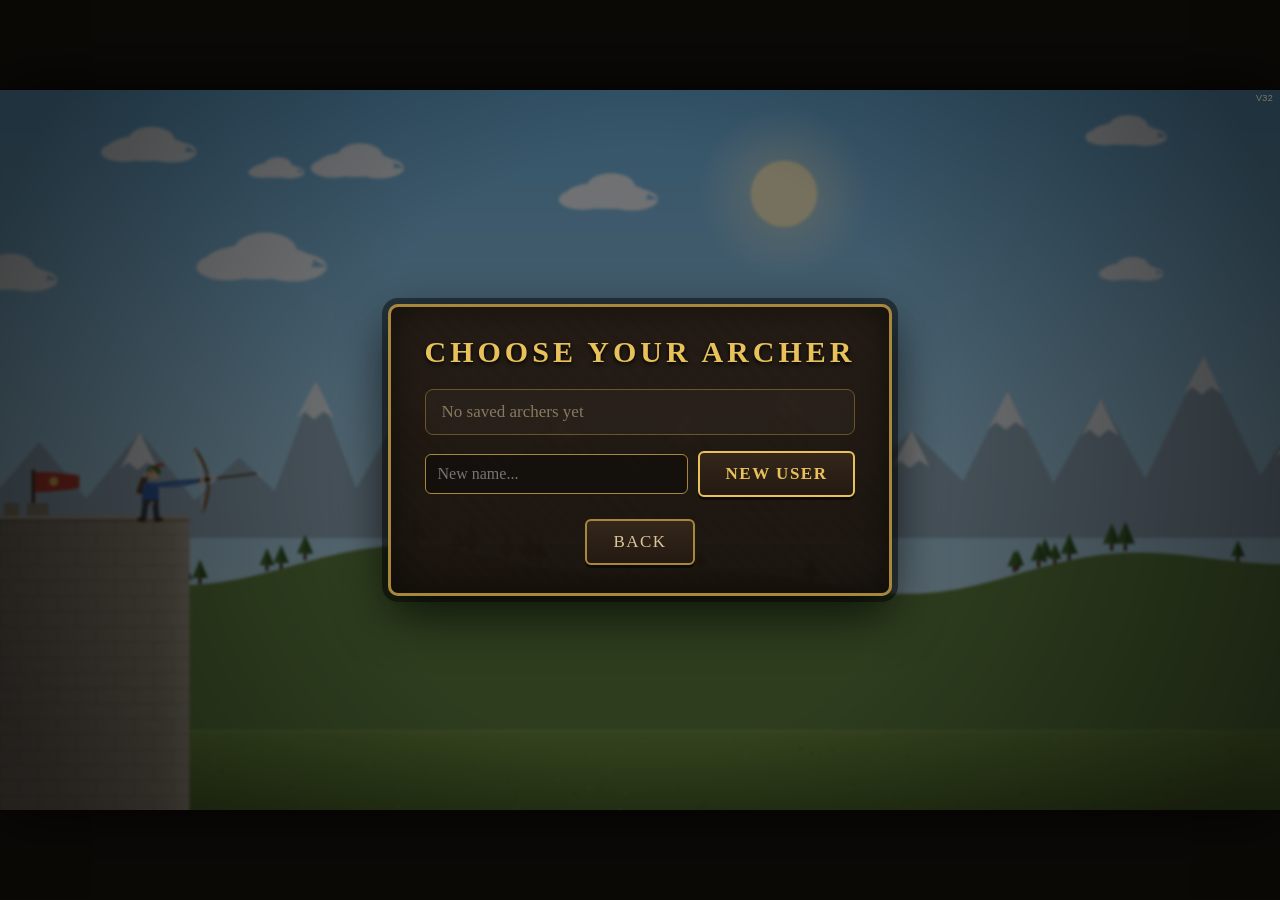
==== index.html @ b730289d "Publish Castle Rangers V32 total coins indicator" ====
<!DOCTYPE html>
<html lang="en">
<head>
<meta charset="UTF-8">
<meta name="viewport" content="width=device-width, initial-scale=1.0">
<title>Castle Rangers</title>
<link rel="stylesheet" href="style.css?v=32">
</head>
<body>
<div id="stage">
  <canvas id="game" width="1280" height="720"></canvas>
  <div id="versionTag" aria-label="Game version">V32</div>

  <div id="hud" class="hidden">
    <div id="hudTop">
      <div class="hpCol">
        <div class="hpWrap">
          <span class="label">CASTLE</span>
          <div class="bar"><div id="hpFill"></div><span id="hpText"></span></div>
        </div>
        <div class="hpWrap">
          <span class="label">CASTLE</span>
          <div class="bar"><div id="keepFill"></div><span id="keepText"></span></div>
        </div>
      </div>
      <div id="levelInfo">
        <span id="lvlName"></span>
        <span id="waveInfo"></span>
      </div>
      <div class="stats">
        <div class="stat">Score <b id="scoreVal">0</b></div>
        <div class="stat">Round <b id="roundVal">1</b></div>
        <div class="stat">Gold <b id="goldVal">0</b></div>
        <div class="stat" id="fpsWrap">FPS <b id="fpsVal">0</b></div>
      </div>
    </div>
    <div id="hudBottom">
      <div id="ammoBar"></div>
      <div id="powerWrap" class="hidden"><div id="powerFill"></div></div>
      <button id="pauseBtn" class="btn small" title="Pause (P)">&#10074;&#10074;</button>
    </div>
    <div id="toast"></div>
  </div>

  <!-- ============ PROFILE SELECT ============ -->
  <div id="screen-profiles" class="screen hidden">
    <div class="panel narrow">
      <h2>Choose Your Archer</h2>
      <div id="profileList" class="profileList"></div>
      <div class="newProfile">
        <input id="newProfileName" type="text" maxlength="16" placeholder="New name...">
        <button id="newProfileBtn" class="btn gold">New User</button>
      </div>
      <div class="panelBtns">
        <button class="btn" data-action="menu">Back</button>
      </div>
    </div>
  </div>

  <!-- ============ TITLE ============ -->
  <div id="screen-title" class="screen">
    <div class="titleBox">
      <h1><span class="t1">CASTLE</span><span class="t2">RANGERS</span></h1>
      <p class="tagline">Hold the wall &mdash; loose your arrows</p>
      <div class="menu">
        <button class="btn big gold" data-action="play">Play</button>
        <button class="btn" data-action="levels">Level Select</button>
        <button class="btn" data-action="armory">Armory</button>
        <button class="btn" data-action="highscores">High Scores</button>
        <button class="btn" data-action="profiles">Switch Player</button>
        <button class="btn" data-action="settings">Settings</button>
        <button class="btn" data-action="howto">How to Play</button>
      </div>
      <div class="titleFoot"><span id="titlePlayer"></span> &middot; <span id="titleGold">0</span> gold &middot; Next: <span id="titleNext">Level 1</span></div>
    </div>
  </div>

  <!-- ============ LEVEL SELECT ============ -->
  <div id="screen-levels" class="screen hidden">
    <div class="panel wide">
      <h2>Campaign Map</h2>
      <div id="levelGrid"></div>
      <div class="panelBtns">
        <button class="btn" data-action="menu">Back</button>
      </div>
    </div>
  </div>

  <!-- ============ ARMORY ============ -->
  <div id="screen-armory" class="screen hidden">
    <div class="panel wide">
      <h2>Armory <span class="goldText" id="armoryGold"></span></h2>
      <div id="arrowGrid"></div>
      <div class="panelBtns">
        <button class="btn" data-action="menu">Back</button>
      </div>
    </div>
  </div>

  <!-- ============ SETTINGS ============ -->
  <div id="screen-settings" class="screen hidden">
    <div class="panel">
      <h2>Settings</h2>
      <div class="row">
        <label for="setFps">Frames per second</label>
        <select id="setFps">
          <option value="30">30 FPS</option>
          <option value="60">60 FPS</option>
          <option value="120">120 FPS</option>
          <option value="0">Unlimited</option>
        </select>
      </div>
      <div class="row">
        <label for="setFpsCounter">Show FPS counter</label>
        <input type="checkbox" id="setFpsCounter">
      </div>
      <div class="row">
        <label for="setBlood">Blood amount</label>
        <select id="setBlood">
          <option value="0">None</option>
          <option value="1">Low</option>
          <option value="2">Medium</option>
          <option value="3">High</option>
        </select>
      </div>
      <div class="row">
        <label for="setDiff">Difficulty</label>
        <select id="setDiff">
          <option value="easy">Easy</option>
          <option value="normal">Normal</option>
          <option value="hard">Hard</option>
        </select>
      </div>
      <div class="row">
        <label for="setShootStyle">Shooting style</label>
        <select id="setShootStyle">
          <option value="auto">Auto-aim (click target)</option>
          <option value="drag">Drag &amp; release</option>
        </select>
      </div>
      <div class="row">
        <label for="setTraj">Show aim trajectory</label>
        <input type="checkbox" id="setTraj">
      </div>
      <div class="row">
        <label for="setDmgNums">Show damage numbers</label>
        <input type="checkbox" id="setDmgNums">
      </div>
      <div class="row">
        <label for="setShake">Screen Shake Toggle</label>
        <input type="checkbox" id="setShake" class="toggleSwitch" role="switch" aria-label="Screen shake">
        <span id="setShakeState" class="toggleState">On</span>
      </div>
      <div class="row">
        <label for="setVol">Sound volume</label>
        <input type="range" id="setVol" min="0" max="100" step="5">
        <span id="volVal" class="rangeVal">70</span>
      </div>
      <div class="row">
        <label for="setMute">Mute sound</label>
        <input type="checkbox" id="setMute">
      </div>
      <div class="panelBtns">
        <button id="resetProgress" class="btn danger small">Reset Progress</button>
        <button class="btn" data-action="settingsBack">Back</button>
      </div>
    </div>
  </div>

  <!-- ============ HIGH SCORES ============ -->
  <div id="screen-highscores" class="screen hidden">
    <div class="panel wide">
      <h2>High Scores <span class="goldText" id="hsStatus"></span></h2>
      <div id="hsBoard" class="hsBoard"></div>
      <div class="panelBtns">
        <button class="btn small" data-action="hsRefresh">Refresh</button>
        <button class="btn" data-action="menu">Back</button>
      </div>
    </div>
  </div>

  <!-- ============ HOW TO PLAY ============ -->
  <div id="screen-howto" class="screen hidden">
    <div class="panel">
      <h2>How to Play</h2>
      <div class="howText">
        <p><b>Aim &amp; fire (auto-aim, default):</b> move the mouse where you want the arrow to land and click &mdash; the archer looses a shot that arcs right to that spot. Watch the trajectory dots and fire again when the power bar refills.</p>
        <p><b>Aim &amp; fire (classic drag):</b> switch shooting style in Settings, then press and hold the mouse anywhere, drag <i>away</i> from your target to draw the bow, and release to loose. The farther you drag, the farther the arrow flies.</p>
        <p><b>Headshots</b> deal massive damage. Shield-bearers block arrows from the front &mdash; wait for openings or use brute force. Captains wear armor that soaks up damage.</p>
        <p><b>Protect the castle.</b> Enemies that reach the wall will hack at it. If the castle falls, the level is lost. Arrows can also be fired straight into the stone.</p>
        <p><b>Destroy the enemy castle.</b> The enemy host pours out of the dark keep on the right &mdash; you must bring their castle down to win the level. Aim at it to chip its health, lodge arrows in the walls, and finish it with a blast arrow. Its health bar sits in the HUD and above the castle itself.</p>
        <p><b>Keys:</b> <span class="key">1</span>&ndash;<span class="key">9</span> &middot; <span class="key">0</span> &middot; <span class="key">-</span> &middot; <span class="key">=</span> &middot; <span class="key">[</span> &middot; <span class="key">]</span> switch arrows in Armory order &middot; <span class="key">P</span> pause &middot; <span class="key">Esc</span> pause</p>
        <p><b>Progress:</b> earn gold, buy better arrows in the Armory, and unlock the next level with every victory. Stars are awarded for how much castle health remains. Revisit any unlocked level from the Campaign Map to farm extra gold.</p>
      </div>
      <div class="panelBtns"><button class="btn" data-action="menu">Back</button></div>
    </div>
  </div>

  <!-- ============ PAUSE ============ -->
  <div id="screen-pause" class="screen hidden">
    <div class="panel narrow">
      <h2>Paused</h2>
      <div class="menu">
        <button class="btn gold" data-action="resume">Resume</button>
        <button class="btn" data-action="pauseSettings">Settings</button>
        <button class="btn" data-action="quit">Quit to Menu</button>
      </div>
    </div>
  </div>

  <!-- ============ VICTORY ============ -->
  <div id="screen-win" class="screen hidden">
    <div class="panel narrow">
      <h2 class="victory">Victory!</h2>
      <div id="winStars" class="stars"></div>
      <div class="resultLines">
        <div class="rline">Level <b id="winLevel"></b> cleared</div>
        <div class="rline">Score <b id="winScore"></b></div>
        <div class="rline">Gold earned <b id="winGold" class="goldText"></b></div>
        <div class="rline muted" id="winCastle">Castle: <b></b></div>
      </div>
      <div class="menu">
        <button class="btn gold" data-action="next" id="nextBtn">Next Level</button>
        <button class="btn" data-action="replay">Replay</button>
        <button class="btn" data-action="menu">Menu</button>
      </div>
    </div>
  </div>

  <!-- ============ DEFEAT ============ -->
  <div id="screen-lose" class="screen hidden">
    <div class="panel narrow">
      <h2 class="defeat">The Wall Has Fallen</h2>
      <div class="resultLines">
        <div class="rline">You reached level <b id="loseLevel"></b></div>
        <div class="rline">Score <b id="loseScore"></b></div>
        <div class="rline muted">Kills <b id="loseKills"></b></div>
        <div class="rline muted">Coins earned <b id="loseGold"></b></div>
      </div>
      <div class="menu">
        <button class="btn gold" data-action="retry">Try Again</button>
        <button class="btn" data-action="menu">Menu</button>
      </div>
    </div>
  </div>
</div>

<script src="js/data.js?v=32"></script>
<script src="js/audio.js?v=32"></script>
<script src="js/draw.js?v=32"></script>
<script src="js/leaderboard.js?v=32"></script>
<script src="js/game.js?v=32"></script>
<script src="js/version-check.js?v=32"></script>
</body>
</html>
---- style.css ----
* { margin: 0; padding: 0; box-sizing: border-box; }

:root {
  --gold: #e8c15a;
  --gold-dim: #a8863a;
  --parch: #d9c79a;
  --ink: #2a1f14;
  --panel: #241a12;
  --panel2: #34261a;
  --red: #b83a2e;
  --green: #5da84d;
}

html, body {
  width: 100%;
  height: 100%;
  background: #0b0906;
  overflow: hidden;
  font-family: Georgia, 'Times New Roman', serif;
  color: var(--parch);
  user-select: none;
  -webkit-user-select: none;
  touch-action: none;
}

#stage {
  position: absolute;
  left: 50%; top: 50%;
  transform: translate(-50%, -50%);
  width: min(100vw, 177.78vh);
  height: min(56.25vw, 100vh);
  background: #000;
  overflow: hidden;
  box-shadow: 0 0 60px rgba(0,0,0,.9);
}

#versionTag {
  position: absolute;
  right: 7px;
  top: 4px;
  z-index: 20;
  color: rgba(217, 199, 154, .48);
  font: 9px/1 Arial, sans-serif;
  letter-spacing: .04em;
  pointer-events: none;
}

canvas#game {
  position: absolute;
  inset: 0;
  width: 100%;
  height: 100%;
  display: block;
  cursor: crosshair;
}

.hidden { display: none !important; }

/* ================= HUD ================= */
#hud {
  position: absolute; inset: 0;
  pointer-events: none;
  display: flex; flex-direction: column;
  justify-content: space-between;
  z-index: 5;
}

#hudTop {
  display: flex; align-items: flex-start;
  justify-content: space-between;
  gap: 14px;
  padding: 12px 16px;
  background: linear-gradient(to bottom, rgba(0,0,0,.62), rgba(0,0,0,0));
}

.hpCol { display: flex; flex-direction: column; gap: 7px; min-width: 300px; }
.hpWrap { display: flex; align-items: center; gap: 10px; min-width: 300px; }
.hpWrap .label { font-size: 13px; letter-spacing: 2px; color: var(--gold); font-weight: bold; }
.hpWrap .bar {
  position: relative;
  width: 220px; height: 20px;
  background: rgba(0,0,0,.6);
  border: 2px solid var(--gold-dim);
  border-radius: 4px;
  overflow: hidden;
}
#hpFill {
  height: 100%; width: 100%;
  background: linear-gradient(to bottom, #7fd06a, #3f8a33);
  transition: width .18s ease-out;
}
#hpFill.low { background: linear-gradient(to bottom, #e0674f, #a33325); }
#keepFill {
  height: 100%; width: 100%;
  background: linear-gradient(to bottom, #d8b25a, #9a762a);
  transition: width .18s ease-out;
}
#keepFill.low { background: linear-gradient(to bottom, #e0674f, #a33325); }
#hpText, #keepText {
  position: absolute; inset: 0;
  text-align: center; line-height: 17px;
  font-size: 12px; font-weight: bold;
  color: #fff; text-shadow: 0 1px 2px #000;
}

#levelInfo { text-align: center; }
#lvlName { display: block; font-size: 19px; color: var(--gold); letter-spacing: 1px; font-weight: bold; text-shadow: 0 2px 3px #000; }
#waveInfo { display: block; font-size: 13px; color: var(--parch); opacity: .85; text-shadow: 0 1px 2px #000; }

.stats { display: flex; gap: 12px; min-width: 300px; justify-content: flex-end; }
.stat { font-size: 14px; text-shadow: 0 1px 2px #000; }
.stat b { color: var(--gold); font-size: 16px; margin-left: 4px; }

#hudBottom {
  display: flex; align-items: flex-end;
  justify-content: space-between;
  gap: 16px;
  padding: 12px 16px;
  background: linear-gradient(to top, rgba(0,0,0,.55), rgba(0,0,0,0));
}

#ammoBar { display: flex; gap: 8px; pointer-events: auto; }
.ammoSlot {
  width: 54px; height: 54px;
  background: rgba(20,14,8,.85);
  border: 2px solid var(--gold-dim);
  border-radius: 8px;
  color: var(--parch);
  cursor: pointer;
  font-family: inherit;
  display: flex; flex-direction: column;
  align-items: center; justify-content: center;
  gap: 2px;
  transition: all .12s;
}
.ammoSlot .ico { font-size: 17px; line-height: 1; }
.ammoSlot .nm { font-size: 8.5px; letter-spacing: .3px; opacity: .8; }
.ammoSlot .key {
  position: absolute; margin-top: -44px; margin-left: -40px;
  font-size: 9px; color: var(--gold); opacity: .7;
}
.ammoSlot.active { border-color: var(--gold); background: #4a3417; box-shadow: 0 0 12px rgba(232,193,90,.45); transform: translateY(-3px); }
.ammoSlot.locked { opacity: .35; filter: grayscale(1); }

#powerWrap {
  flex: 1; max-width: 380px;
  height: 18px;
  background: rgba(0,0,0,.6);
  border: 2px solid var(--gold-dim);
  border-radius: 4px;
  overflow: hidden;
}
#powerFill {
  height: 100%; width: 0%;
  background: linear-gradient(to right, #5da84d, #e8c15a 60%, #d8452f);
}

#pauseBtn { pointer-events: auto; }

#toast {
  position: absolute;
  top: 110px; left: 50%;
  transform: translateX(-50%);
  font-size: 34px;
  color: var(--gold);
  text-shadow: 0 3px 6px #000, 0 0 18px rgba(232,193,90,.5);
  opacity: 0;
  letter-spacing: 3px;
  pointer-events: none;
}
#toast.show { animation: toastIn 2.4s ease-out forwards; }
@keyframes toastIn {
  0% { opacity: 0; transform: translateX(-50%) translateY(16px) scale(.9); }
  12% { opacity: 1; transform: translateX(-50%) translateY(0) scale(1); }
  78% { opacity: 1; }
  100% { opacity: 0; transform: translateX(-50%) translateY(-24px); }
}

/* ================= SCREENS ================= */
.screen {
  position: absolute; inset: 0;
  display: flex; align-items: center; justify-content: center;
  z-index: 10;
  background: rgba(6,4,2,.55);
  backdrop-filter: blur(1.5px);
}

#screen-title { background: linear-gradient(to right, rgba(6,4,2,.78) 0%, rgba(6,4,2,.35) 60%, rgba(6,4,2,.1) 100%); justify-content: flex-start; }

.titleBox { margin-left: 7%; max-width: 430px; }
.titleBox h1 {
  font-size: 74px;
  line-height: .95;
  letter-spacing: 6px;
  display: flex; flex-direction: column;
}
.titleBox .t1 {
  color: var(--parch);
  text-shadow: 0 4px 0 #1a120a, 0 6px 14px rgba(0,0,0,.8);
}
.titleBox .t2 {
  color: var(--gold);
  text-shadow: 0 4px 0 #4a3410, 0 6px 14px rgba(0,0,0,.8), 0 0 30px rgba(232,193,90,.35);
}
.tagline {
  margin: 14px 0 26px;
  font-style: italic;
  font-size: 17px;
  color: var(--parch);
  opacity: .8;
}
.titleFoot { margin-top: 22px; font-size: 14px; opacity: .75; }
.titleFoot span { color: var(--gold); font-weight: bold; }

.menu { display: flex; flex-direction: column; gap: 11px; align-items: flex-start; }
.menu .btn { width: 270px; }

/* Buttons */
.btn {
  font-family: inherit;
  font-size: 17px;
  letter-spacing: 1.5px;
  padding: 11px 26px;
  color: var(--parch);
  background: linear-gradient(to bottom, var(--panel2), var(--panel));
  border: 2px solid var(--gold-dim);
  border-radius: 6px;
  cursor: pointer;
  text-transform: uppercase;
  transition: all .12s;
  box-shadow: 0 3px 0 rgba(0,0,0,.5);
}
.btn:hover { background: linear-gradient(to bottom, #4a3823, #34261a); border-color: var(--gold); color: #fff; transform: translateY(-1px); }
.btn:active { transform: translateY(1px); box-shadow: 0 1px 0 rgba(0,0,0,.5); }
.btn.gold { border-color: var(--gold); color: var(--gold); font-weight: bold; }
.btn.gold:hover { background: linear-gradient(to bottom, #5a4420, #3c2c14); color: #ffe9b0; box-shadow: 0 0 16px rgba(232,193,90,.35); }
.btn.big { font-size: 22px; padding: 15px 26px; letter-spacing: 4px; }
.btn.small { font-size: 13px; padding: 7px 14px; letter-spacing: 1px; }
.btn.danger { border-color: #8a3327; color: #e08a7a; }
.btn.danger:hover { background: #3c1a14; border-color: var(--red); color: #ffb3a5; }
.btn:disabled { opacity: .4; cursor: not-allowed; transform: none; }

/* Panels */
.panel {
  background:
    linear-gradient(rgba(36,26,18,.96), rgba(26,19,13,.96)),
    repeating-linear-gradient(45deg, #00000022 0 6px, transparent 6px 12px);
  border: 3px solid var(--gold-dim);
  border-radius: 10px;
  padding: 28px 34px;
  max-width: min(88%, 720px);
  max-height: 88%;
  overflow-y: auto;
  box-shadow: 0 0 0 6px rgba(0,0,0,.45), 0 18px 50px rgba(0,0,0,.7), inset 0 0 40px rgba(0,0,0,.5);
}
.panel.wide { max-width: min(92%, 940px); width: 94%; }
.panel.narrow { min-width: 380px; text-align: center; }
.panel h2 {
  font-size: 30px;
  letter-spacing: 4px;
  color: var(--gold);
  text-align: center;
  margin-bottom: 20px;
  text-transform: uppercase;
  text-shadow: 0 2px 4px #000;
}
.panel h2.victory { color: #ffe08a; text-shadow: 0 0 24px rgba(232,193,90,.6), 0 2px 4px #000; }
.panel h2.defeat { color: #e06a55; text-shadow: 0 0 24px rgba(200,60,40,.5), 0 2px 4px #000; }
.panelBtns { display: flex; justify-content: center; gap: 14px; margin-top: 22px; }
.panel .menu { align-items: center; }
.panel .menu .btn { width: 250px; }
.goldText { color: var(--gold); }

/* High scores */
.hsBoard {
  background: linear-gradient(to bottom, #2a2016, #1c140d);
  border: 2px solid var(--gold-dim);
  border-radius: 8px;
  padding: 12px 14px;
  max-height: 60vh;
  overflow-y: auto;
}
.hsNote { font-size: 12px; opacity: .8; margin-bottom: 10px; font-style: italic; }
.hsEmpty { text-align: center; opacity: .7; padding: 26px 0; font-style: italic; }
.hsTable { display: flex; flex-direction: column; gap: 3px; }
.hsRow {
  display: grid;
  grid-template-columns: 36px minmax(90px, 1.3fr) 0.7fr 0.65fr 0.6fr 0.8fr minmax(120px, 1.2fr) 1.4fr;
  align-items: center;
  gap: 8px;
  padding: 7px 10px;
  border-radius: 5px;
  font-size: 13px;
  background: rgba(255,255,255,.03);
}
.hsRow.hsHead {
  background: rgba(232,193,90,.12);
  color: var(--gold);
  font-size: 11px;
  letter-spacing: 1px;
  text-transform: uppercase;
  position: sticky; top: 0;
}
.hsRow.hsMine { background: rgba(232,193,90,.16); border: 1px solid var(--gold-dim); }
.hsRank { color: var(--gold); font-weight: bold; }
.hsName { overflow: hidden; text-overflow: ellipsis; white-space: nowrap; }
.hsScore { color: #ffe08a; font-weight: bold; }
.hsGold { color: #b8a25e; }
.hsMeta { font-size: 11.5px; opacity: .8; }
.hsBoard::-webkit-scrollbar { width: 9px; }
.hsBoard::-webkit-scrollbar-thumb { background: var(--gold-dim); border-radius: 5px; }

/* Level grid */
#levelGrid {
  display: grid;
  grid-template-columns: repeat(4, 1fr);
  gap: 12px;
}
.lvlCard {
  position: relative;
  background: linear-gradient(to bottom, #3a2c1d, #241a12);
  border: 2px solid var(--gold-dim);
  border-radius: 8px;
  padding: 12px 10px 10px;
  text-align: center;
  cursor: pointer;
  transition: all .12s;
  min-height: 96px;
  display: flex; flex-direction: column; justify-content: space-between;
}
.lvlCard:hover { border-color: var(--gold); transform: translateY(-2px); box-shadow: 0 6px 16px rgba(0,0,0,.5); }
.lvlCard .num { font-size: 24px; color: var(--gold); font-weight: bold; }
.lvlCard .nm { font-size: 12px; opacity: .85; line-height: 1.25; }
.lvlCard .st { font-size: 13px; color: var(--gold); letter-spacing: 2px; min-height: 16px; }
.lvlCard .st .off { opacity: .25; }
.lvlCard .gold { font-size: 11px; color: #b8a25e; min-height: 14px; }
.lvlCard.locked { opacity: .45; cursor: not-allowed; filter: grayscale(.8); }
.lvlCard.locked:hover { transform: none; border-color: var(--gold-dim); box-shadow: none; }
.lvlCard.boss { border-color: #a04434; }
.lvlCard.boss:hover { border-color: #e06a55; }
.lvlCard .lockIco { position: absolute; top: 8px; right: 10px; font-size: 15px; }

/* Armory */
#arrowGrid { display: grid; grid-template-columns: repeat(3, 1fr); gap: 14px; }
.arrowCard {
  background: linear-gradient(to bottom, #3a2c1d, #241a12);
  border: 2px solid var(--gold-dim);
  border-radius: 8px;
  padding: 14px 16px;
  display: flex; flex-direction: column; gap: 7px;
}
.arrowCard.equipped { border-color: var(--gold); box-shadow: 0 0 14px rgba(232,193,90,.3); }
.arrowCard .aTop { display: flex; justify-content: space-between; align-items: center; }
.arrowCard .aName { font-size: 17px; color: var(--gold); letter-spacing: 1px; }
.arrowCard .aTag { font-size: 10.5px; padding: 2px 7px; border: 1px solid var(--gold-dim); border-radius: 10px; opacity: .85; }
.arrowCard .aDesc { font-size: 12.5px; font-style: italic; opacity: .75; min-height: 30px; }
.arrowCard .aStats { font-size: 12px; opacity: .9; }
.arrowCard .aStats b { color: #ffb3a5; }
.arrowCard .powerPips { display: flex; gap: 4px; padding: 2px 0; }
.arrowCard .powerPips i { display: block; width: 22px; height: 4px; border-radius: 4px; background: rgba(255,255,255,.16); }
.arrowCard .powerPips i.active { background: var(--upgrade-color, var(--gold)); box-shadow: 0 0 7px var(--upgrade-color, var(--gold)); }
.arrowCard .aUpgradePreview { color: #d8c9a8; font-size: 11px; line-height: 1.35; min-height: 28px; }
.arrowCard .aUpgradePreview b { color: var(--upgrade-color, var(--gold)); }
.arrowCard .btn { align-self: flex-start; margin-top: 2px; }
.arrowCard .powerUpgrade { font-size: 11.5px; }
.arrowCard .powerUpgrade:disabled { opacity: .55; cursor: not-allowed; }

.row input.toggleSwitch {
  appearance: none;
  position: relative;
  width: 48px !important;
  height: 27px !important;
  flex: 0 0 48px;
  border: 1px solid var(--gold-dim);
  border-radius: 20px;
  background: #34261a;
  cursor: pointer;
  transition: background .15s ease;
}
.row input.toggleSwitch::after {
  content: '';
  position: absolute;
  width: 19px;
  height: 19px;
  left: 3px;
  top: 3px;
  border-radius: 50%;
  background: var(--parch);
  transition: transform .15s ease;
}
.row input.toggleSwitch:checked { background: #687e36; }
.row input.toggleSwitch:checked::after { transform: translateX(21px); background: #fff1b5; }
.row input.toggleSwitch:focus-visible { outline: 2px solid var(--gold); outline-offset: 2px; }
.toggleState { width: 30px; color: var(--gold); font-size: 12px; text-align: right; }

/* Settings rows */
.row {
  display: flex; align-items: center; justify-content: space-between;
  gap: 16px;
  padding: 9px 4px;
  border-bottom: 1px solid rgba(232,193,90,.13);
  font-size: 15.5px;
}
.row:last-of-type { border-bottom: none; }
.row label { flex: 1; }
.row select, .row input[type="range"] { width: 180px; }
.row input[type="checkbox"] { width: 20px; height: 20px; accent-color: var(--gold); cursor: pointer; }
.row select {
  font-family: inherit; font-size: 14px;
  background: var(--panel); color: var(--parch);
  border: 2px solid var(--gold-dim); border-radius: 5px;
  padding: 6px 8px; cursor: pointer;
}
.row input[type="range"] { accent-color: var(--gold); cursor: pointer; }
.rangeVal { width: 34px; text-align: right; color: var(--gold); font-size: 13px; }

/* Profile select */
.profileList { display: flex; flex-direction: column; gap: 10px; margin-bottom: 16px; max-height: 260px; overflow-y: auto; }
.profileBtn {
  display: flex; justify-content: space-between; align-items: center;
  padding: 12px 16px; background: rgba(255,255,255,.05);
  border: 1px solid var(--gold-dim); border-radius: 8px;
  color: var(--cream); font-family: Georgia, serif; font-size: 17px;
  cursor: pointer; transition: background .15s, border-color .15s;
}
.profileBtn:hover { background: rgba(232,193,90,.12); border-color: var(--gold); }
.profileBtn .pMeta { font-size: 12.5px; opacity: .75; }
.newProfile { display: flex; gap: 10px; align-items: center; margin-bottom: 6px; }
.newProfile input {
  flex: 1; padding: 10px 12px; background: rgba(0,0,0,.35);
  border: 1px solid var(--gold-dim); border-radius: 6px;
  color: var(--cream); font-family: Georgia, serif; font-size: 16px;
}
.newProfile input:focus { outline: none; border-color: var(--gold); }

/* How to */
.howText { font-size: 15px; line-height: 1.55; }
.howText p { margin-bottom: 11px; }
.howText b { color: var(--gold); }
.key {
  display: inline-block;
  min-width: 22px; text-align: center;
  background: #0e0a06; border: 1px solid var(--gold-dim);
  border-bottom-width: 3px; border-radius: 4px;
  padding: 1px 6px; font-size: 13px; color: var(--gold);
}

/* Results */
.stars { font-size: 44px; color: var(--gold); text-shadow: 0 0 18px rgba(232,193,90,.6); margin: 4px 0 12px; letter-spacing: 8px; }
.stars .off { color: #4a3d28; text-shadow: none; }
.resultLines { margin-bottom: 18px; font-size: 16px; }
.rline { padding: 4px 0; }
.rline b { color: var(--gold); margin-left: 5px; }
.rline.muted { opacity: .65; font-size: 14px; }

::-webkit-scrollbar { width: 10px; }
::-webkit-scrollbar-track { background: #14100a; }
::-webkit-scrollbar-thumb { background: var(--gold-dim); border-radius: 5px; }

/* Live update feedback, shown automatically when returning to the title screen. */
.gameUpdateNotice {
  position: fixed;
  z-index: 9999;
  top: 50%;
  left: 50%;
  transform: translate(-50%, -50%);
  width: min(360px, calc(100vw - 36px));
  box-sizing: border-box;
  padding: 22px 24px;
  border: 1px solid rgba(232, 191, 91, .75);
  border-radius: 12px;
  background: rgba(18, 14, 10, .97);
  color: var(--parch);
  box-shadow: 0 12px 44px rgba(0, 0, 0, .72);
  font: 14px Georgia, 'Times New Roman', serif;
  text-align: center;
}
.updateTitle { margin-bottom: 16px; color: var(--gold); font-size: 19px; font-weight: bold; }
.updateTrack { height: 12px; overflow: hidden; border: 1px solid rgba(255,255,255,.16); border-radius: 8px; background: #28231b; }
.updateFill { width: 0; height: 100%; border-radius: inherit; background: linear-gradient(90deg, #d49a39, #ffe38a); box-shadow: 0 0 12px rgba(255, 213, 102, .55); transition: width .72s cubic-bezier(.2,.8,.2,1); }
.updateStatus { min-height: 22px; margin-top: 12px; opacity: .9; }
.updateDone .updateFill { background: linear-gradient(90deg, #2fa764, #76e5a0); box-shadow: 0 0 14px rgba(91, 232, 147, .55); }
.updateCheck { display: inline-grid; width: 20px; height: 20px; margin-right: 5px; place-items: center; border-radius: 50%; background: #21884e; color: #fff; font: bold 14px Arial, sans-serif; vertical-align: -3px; }
.updatePending { top: 14px; transform: translateX(-50%); width: auto; padding: 10px 16px; border-radius: 8px; }

.hsRow.hsActive { border: 1px solid rgba(111, 215, 151, .4); background: rgba(70, 145, 98, .12); }
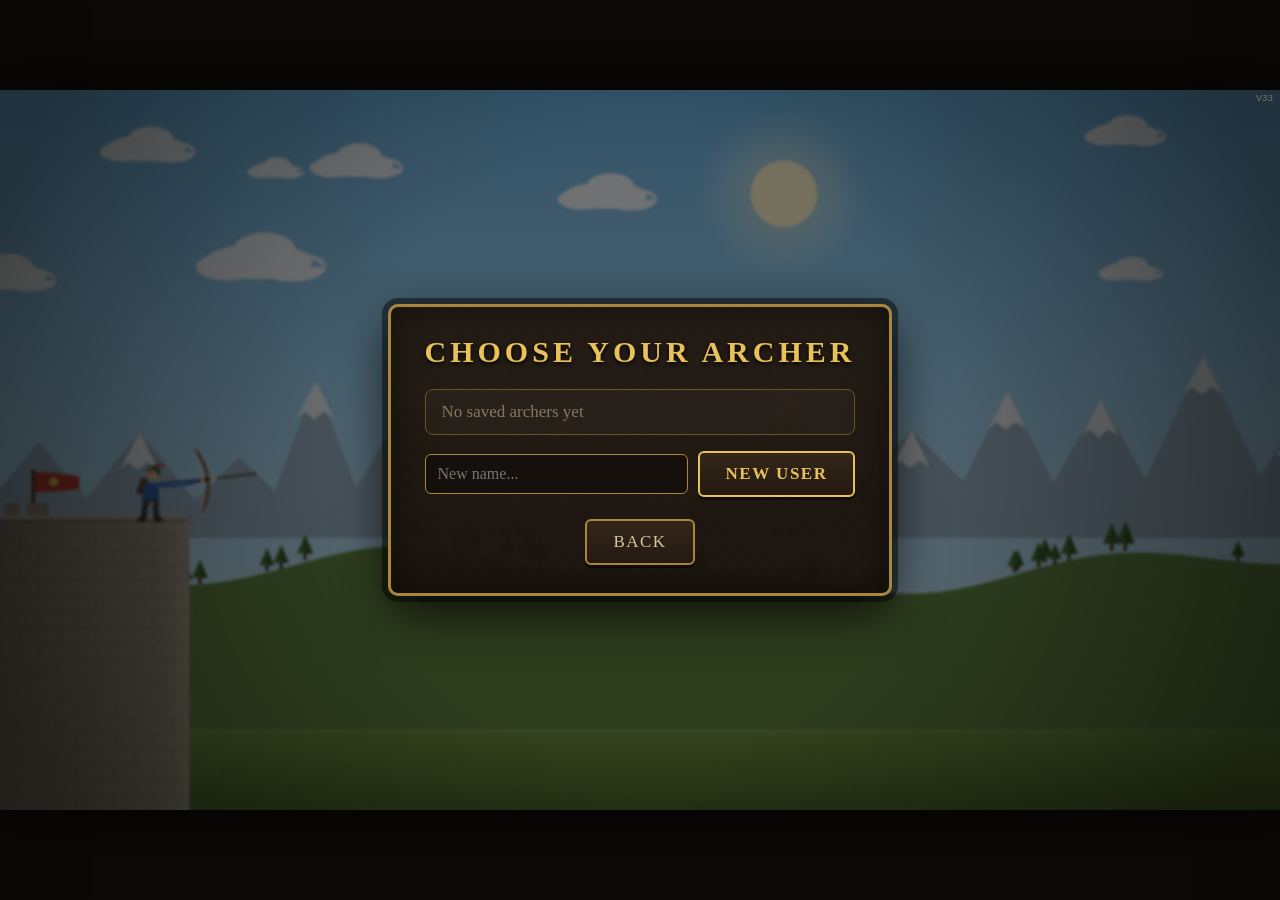
==== commit 2d5c3d71: "Publish Castle Rangers V33 enemy roster" ====
--- a/index.html
+++ b/index.html
@@ -4,12 +4,12 @@
 <meta charset="UTF-8">
 <meta name="viewport" content="width=device-width, initial-scale=1.0">
 <title>Castle Rangers</title>
-<link rel="stylesheet" href="style.css?v=32">
+<link rel="stylesheet" href="style.css?v=33">
 </head>
 <body>
 <div id="stage">
   <canvas id="game" width="1280" height="720"></canvas>
-  <div id="versionTag" aria-label="Game version">V32</div>
+  <div id="versionTag" aria-label="Game version">V33</div>
 
   <div id="hud" class="hidden">
     <div id="hudTop">
@@ -245,12 +245,12 @@
   </div>
 </div>
 
-<script src="js/data.js?v=32"></script>
-<script src="js/audio.js?v=32"></script>
-<script src="js/draw.js?v=32"></script>
-<script src="js/leaderboard.js?v=32"></script>
-<script src="js/game.js?v=32"></script>
-<script src="js/version-check.js?v=32"></script>
+<script src="js/data.js?v=33"></script>
+<script src="js/audio.js?v=33"></script>
+<script src="js/draw.js?v=33"></script>
+<script src="js/leaderboard.js?v=33"></script>
+<script src="js/game.js?v=33"></script>
+<script src="js/version-check.js?v=33"></script>
 </body>
 </html>
 
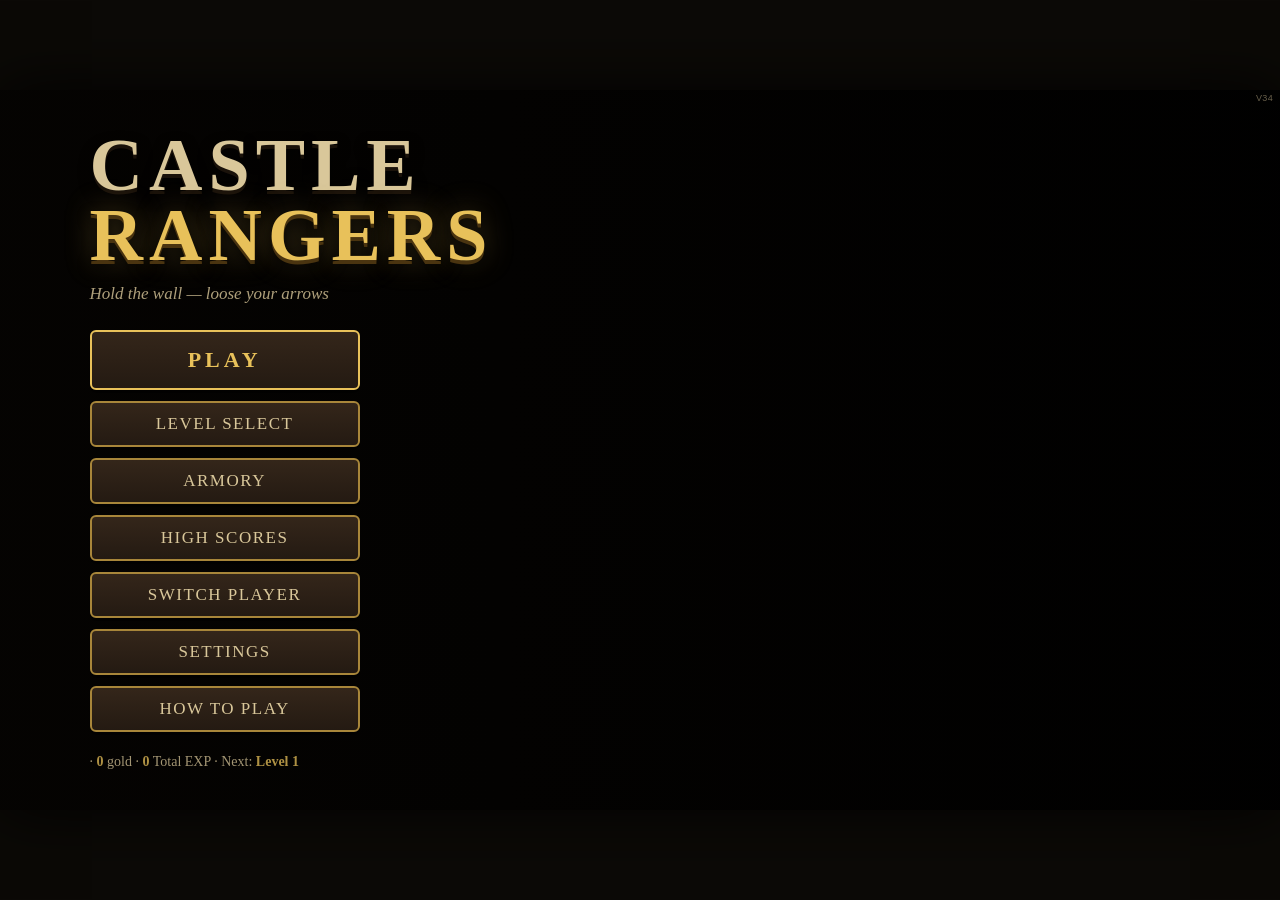
==== commit abec8f22: "Publish Castle Rangers V34 cumulative score and EXP" ====
--- a/index.html
+++ b/index.html
@@ -4,12 +4,12 @@
 <meta charset="UTF-8">
 <meta name="viewport" content="width=device-width, initial-scale=1.0">
 <title>Castle Rangers</title>
-<link rel="stylesheet" href="style.css?v=33">
+<link rel="stylesheet" href="style.css?v=34">
 </head>
 <body>
 <div id="stage">
   <canvas id="game" width="1280" height="720"></canvas>
-  <div id="versionTag" aria-label="Game version">V33</div>
+  <div id="versionTag" aria-label="Game version">V34</div>
 
   <div id="hud" class="hidden">
     <div id="hudTop">
@@ -71,7 +71,7 @@
         <button class="btn" data-action="settings">Settings</button>
         <button class="btn" data-action="howto">How to Play</button>
       </div>
-      <div class="titleFoot"><span id="titlePlayer"></span> &middot; <span id="titleGold">0</span> gold &middot; Next: <span id="titleNext">Level 1</span></div>
+      <div class="titleFoot"><span id="titlePlayer"></span> &middot; <span id="titleGold">0</span> gold &middot; <span id="titleExp">0</span> Total EXP &middot; Next: <span id="titleNext">Level 1</span></div>
     </div>
   </div>
 
@@ -245,12 +245,12 @@
   </div>
 </div>
 
-<script src="js/data.js?v=33"></script>
-<script src="js/audio.js?v=33"></script>
-<script src="js/draw.js?v=33"></script>
-<script src="js/leaderboard.js?v=33"></script>
-<script src="js/game.js?v=33"></script>
-<script src="js/version-check.js?v=33"></script>
+<script src="js/data.js?v=34"></script>
+<script src="js/audio.js?v=34"></script>
+<script src="js/draw.js?v=34"></script>
+<script src="js/leaderboard.js?v=34"></script>
+<script src="js/game.js?v=34"></script>
+<script src="js/version-check.js?v=34"></script>
 </body>
 </html>
 
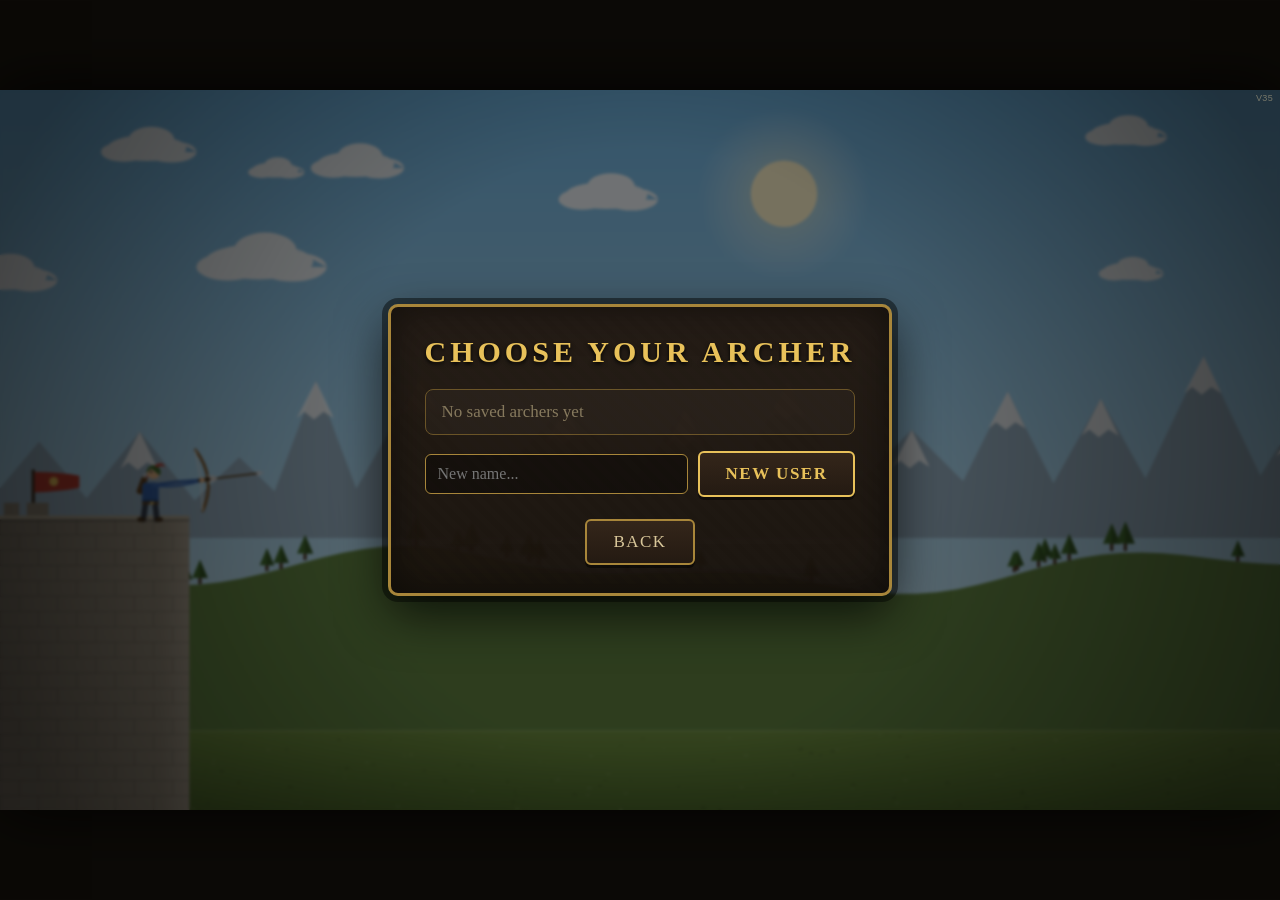
==== commit d4e08df3: "Roll back to complete Castle Rangers V33 as V35" ====
--- a/index.html
+++ b/index.html
@@ -4,12 +4,12 @@
 <meta charset="UTF-8">
 <meta name="viewport" content="width=device-width, initial-scale=1.0">
 <title>Castle Rangers</title>
-<link rel="stylesheet" href="style.css?v=34">
+<link rel="stylesheet" href="style.css?v=35">
 </head>
 <body>
 <div id="stage">
   <canvas id="game" width="1280" height="720"></canvas>
-  <div id="versionTag" aria-label="Game version">V34</div>
+  <div id="versionTag" aria-label="Game version">V35</div>
 
   <div id="hud" class="hidden">
     <div id="hudTop">
@@ -71,7 +71,7 @@
         <button class="btn" data-action="settings">Settings</button>
         <button class="btn" data-action="howto">How to Play</button>
       </div>
-      <div class="titleFoot"><span id="titlePlayer"></span> &middot; <span id="titleGold">0</span> gold &middot; <span id="titleExp">0</span> Total EXP &middot; Next: <span id="titleNext">Level 1</span></div>
+      <div class="titleFoot"><span id="titlePlayer"></span> &middot; <span id="titleGold">0</span> gold &middot; Next: <span id="titleNext">Level 1</span></div>
     </div>
   </div>
 
@@ -245,12 +245,12 @@
   </div>
 </div>
 
-<script src="js/data.js?v=34"></script>
-<script src="js/audio.js?v=34"></script>
-<script src="js/draw.js?v=34"></script>
-<script src="js/leaderboard.js?v=34"></script>
-<script src="js/game.js?v=34"></script>
-<script src="js/version-check.js?v=34"></script>
+<script src="js/data.js?v=35"></script>
+<script src="js/audio.js?v=35"></script>
+<script src="js/draw.js?v=35"></script>
+<script src="js/leaderboard.js?v=35"></script>
+<script src="js/game.js?v=35"></script>
+<script src="js/version-check.js?v=35"></script>
 </body>
 </html>
 
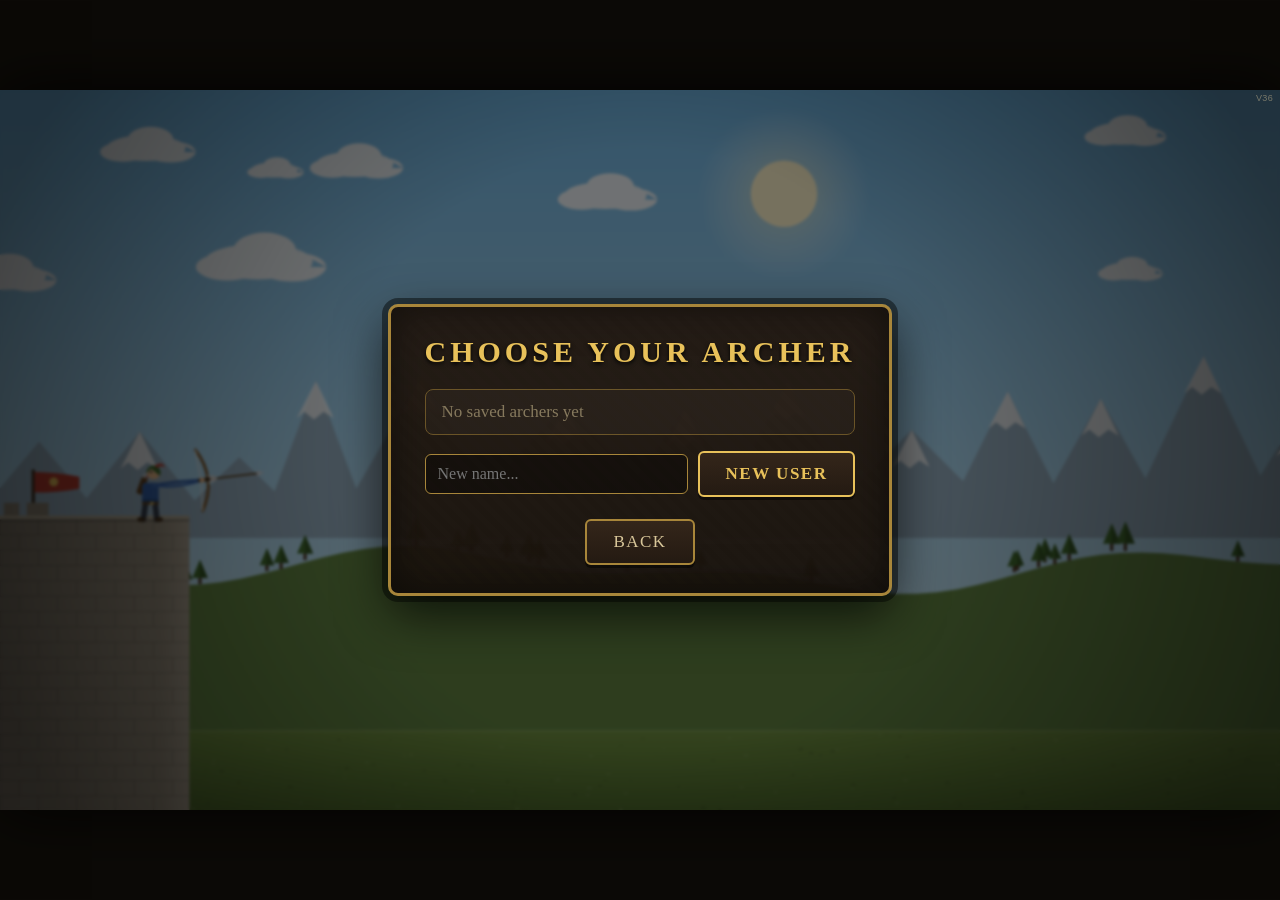
==== commit 0dcddb0e: "Fix cumulative high score totals and sticky header" ====
--- a/index.html
+++ b/index.html
@@ -4,12 +4,12 @@
 <meta charset="UTF-8">
 <meta name="viewport" content="width=device-width, initial-scale=1.0">
 <title>Castle Rangers</title>
-<link rel="stylesheet" href="style.css?v=35">
+<link rel="stylesheet" href="style.css?v=36">
 </head>
 <body>
 <div id="stage">
   <canvas id="game" width="1280" height="720"></canvas>
-  <div id="versionTag" aria-label="Game version">V35</div>
+  <div id="versionTag" aria-label="Game version">V36</div>
 
   <div id="hud" class="hidden">
     <div id="hudTop">
@@ -245,12 +245,12 @@
   </div>
 </div>
 
-<script src="js/data.js?v=35"></script>
-<script src="js/audio.js?v=35"></script>
-<script src="js/draw.js?v=35"></script>
-<script src="js/leaderboard.js?v=35"></script>
-<script src="js/game.js?v=35"></script>
-<script src="js/version-check.js?v=35"></script>
+<script src="js/data.js?v=36"></script>
+<script src="js/audio.js?v=36"></script>
+<script src="js/draw.js?v=36"></script>
+<script src="js/leaderboard.js?v=36"></script>
+<script src="js/game.js?v=36"></script>
+<script src="js/version-check.js?v=36"></script>
 </body>
 </html>
-
+
--- a/style.css
+++ b/style.css
@@ -279,6 +279,7 @@
   padding: 12px 14px;
   max-height: 60vh;
   overflow-y: auto;
+  isolation: isolate;
 }
 .hsNote { font-size: 12px; opacity: .8; margin-bottom: 10px; font-style: italic; }
 .hsEmpty { text-align: center; opacity: .7; padding: 26px 0; font-style: italic; }
@@ -299,7 +300,11 @@
   font-size: 11px;
   letter-spacing: 1px;
   text-transform: uppercase;
-  position: sticky; top: 0;
+  position: sticky;
+  top: 0;
+  z-index: 5;
+  background: #302315;
+  box-shadow: 0 2px 5px rgba(0,0,0,.75);
 }
 .hsRow.hsMine { background: rgba(232,193,90,.16); border: 1px solid var(--gold-dim); }
 .hsRank { color: var(--gold); font-weight: bold; }
@@ -484,4 +489,4 @@
 .updatePending { top: 14px; transform: translateX(-50%); width: auto; padding: 10px 16px; border-radius: 8px; }
 
 .hsRow.hsActive { border: 1px solid rgba(111, 215, 151, .4); background: rgba(70, 145, 98, .12); }
-
+
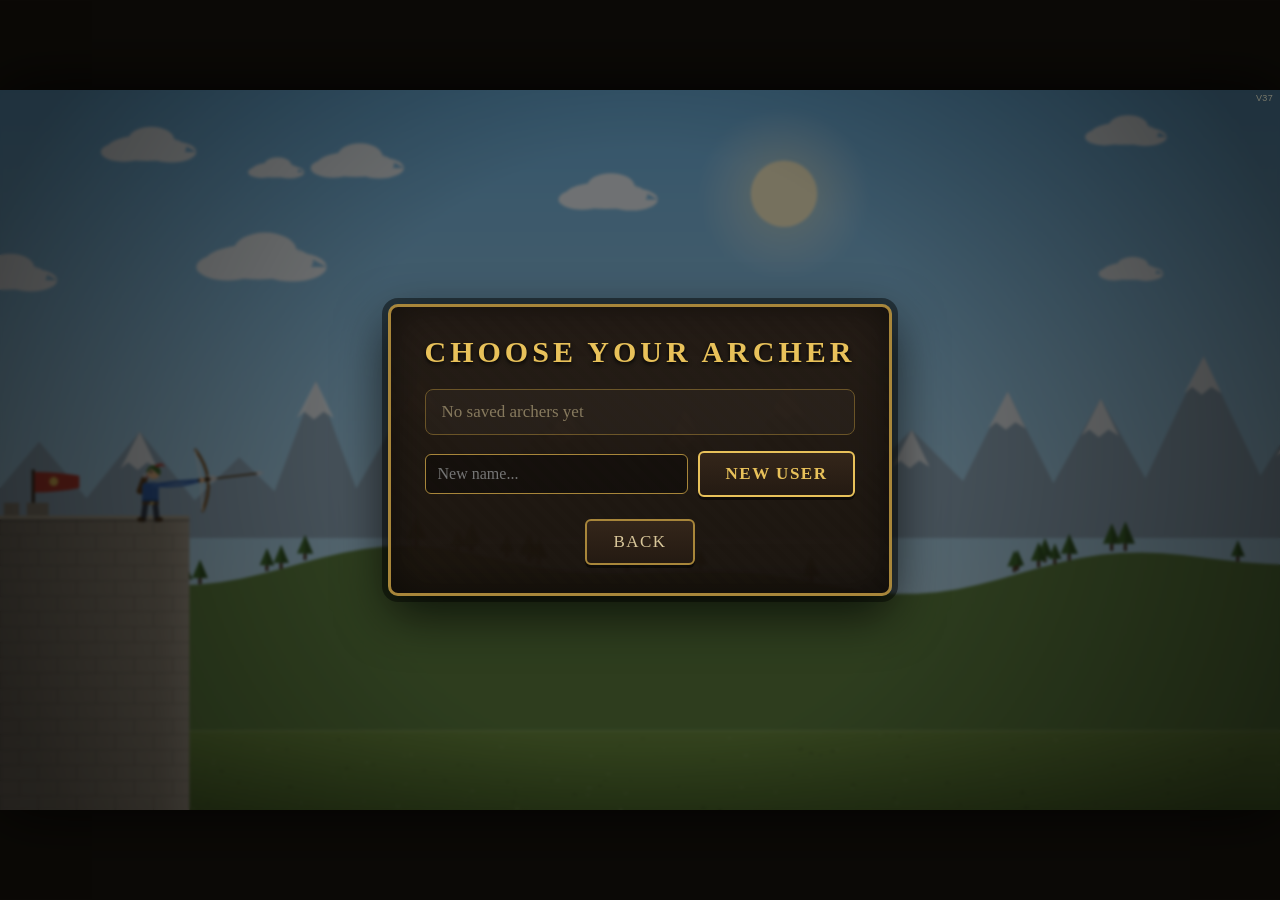
==== commit 5c42e47e: "Add animated title scenery and vivid map themes" ====
--- a/index.html
+++ b/index.html
@@ -4,12 +4,12 @@
 <meta charset="UTF-8">
 <meta name="viewport" content="width=device-width, initial-scale=1.0">
 <title>Castle Rangers</title>
-<link rel="stylesheet" href="style.css?v=36">
+<link rel="stylesheet" href="style.css?v=37">
 </head>
 <body>
 <div id="stage">
   <canvas id="game" width="1280" height="720"></canvas>
-  <div id="versionTag" aria-label="Game version">V36</div>
+  <div id="versionTag" aria-label="Game version">V37</div>
 
   <div id="hud" class="hidden">
     <div id="hudTop">
@@ -245,12 +245,12 @@
   </div>
 </div>
 
-<script src="js/data.js?v=36"></script>
-<script src="js/audio.js?v=36"></script>
-<script src="js/draw.js?v=36"></script>
-<script src="js/leaderboard.js?v=36"></script>
-<script src="js/game.js?v=36"></script>
-<script src="js/version-check.js?v=36"></script>
+<script src="js/data.js?v=37"></script>
+<script src="js/audio.js?v=37"></script>
+<script src="js/draw.js?v=37"></script>
+<script src="js/leaderboard.js?v=37"></script>
+<script src="js/game.js?v=37"></script>
+<script src="js/version-check.js?v=37"></script>
 </body>
 </html>
 
--- a/style.css
+++ b/style.css
@@ -185,7 +185,7 @@
   backdrop-filter: blur(1.5px);
 }
 
-#screen-title { background: linear-gradient(to right, rgba(6,4,2,.78) 0%, rgba(6,4,2,.35) 60%, rgba(6,4,2,.1) 100%); justify-content: flex-start; }
+#screen-title { background: linear-gradient(to right, rgba(6,4,2,.75) 0%, rgba(6,4,2,.28) 54%, rgba(6,4,2,.02) 100%); justify-content: flex-start; }
 
 .titleBox { margin-left: 7%; max-width: 430px; }
 .titleBox h1 {
@@ -198,9 +198,14 @@
   color: var(--parch);
   text-shadow: 0 4px 0 #1a120a, 0 6px 14px rgba(0,0,0,.8);
 }
-.titleBox .t2 {
+ .titleBox .t2 {
   color: var(--gold);
   text-shadow: 0 4px 0 #4a3410, 0 6px 14px rgba(0,0,0,.8), 0 0 30px rgba(232,193,90,.35);
+  animation: titleGlow 5s ease-in-out infinite;
+}
+@keyframes titleGlow {
+  0%, 100% { text-shadow: 0 4px 0 #4a3410, 0 6px 14px rgba(0,0,0,.8), 0 0 25px rgba(232,193,90,.28); }
+  50% { text-shadow: 0 4px 0 #4a3410, 0 6px 14px rgba(0,0,0,.8), 0 0 42px rgba(255,191,71,.7); }
 }
 .tagline {
   margin: 14px 0 26px;
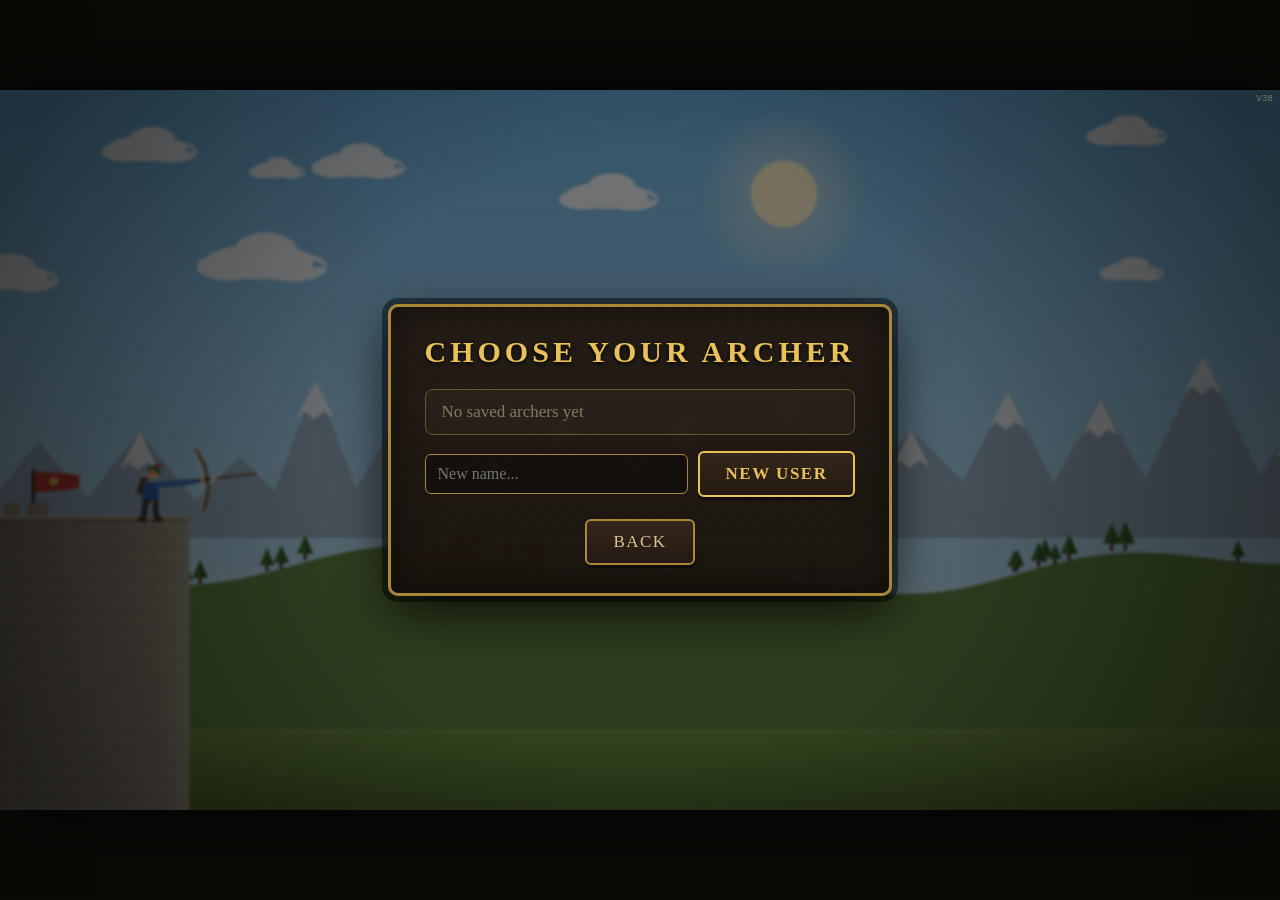
==== commit e46b0939: "V38: empower Gatling Launcher with piercing laser arrows and plasma effects" ====
--- a/index.html
+++ b/index.html
@@ -4,12 +4,12 @@
 <meta charset="UTF-8">
 <meta name="viewport" content="width=device-width, initial-scale=1.0">
 <title>Castle Rangers</title>
-<link rel="stylesheet" href="style.css?v=37">
+<link rel="stylesheet" href="style.css?v=38">
 </head>
 <body>
 <div id="stage">
   <canvas id="game" width="1280" height="720"></canvas>
-  <div id="versionTag" aria-label="Game version">V37</div>
+  <div id="versionTag" aria-label="Game version">V38</div>
 
   <div id="hud" class="hidden">
     <div id="hudTop">
@@ -245,12 +245,12 @@
   </div>
 </div>
 
-<script src="js/data.js?v=37"></script>
-<script src="js/audio.js?v=37"></script>
-<script src="js/draw.js?v=37"></script>
-<script src="js/leaderboard.js?v=37"></script>
-<script src="js/game.js?v=37"></script>
-<script src="js/version-check.js?v=37"></script>
+<script src="js/data.js?v=38"></script>
+<script src="js/audio.js?v=38"></script>
+<script src="js/draw.js?v=38"></script>
+<script src="js/leaderboard.js?v=38"></script>
+<script src="js/game.js?v=38"></script>
+<script src="js/version-check.js?v=38"></script>
 </body>
 </html>
 
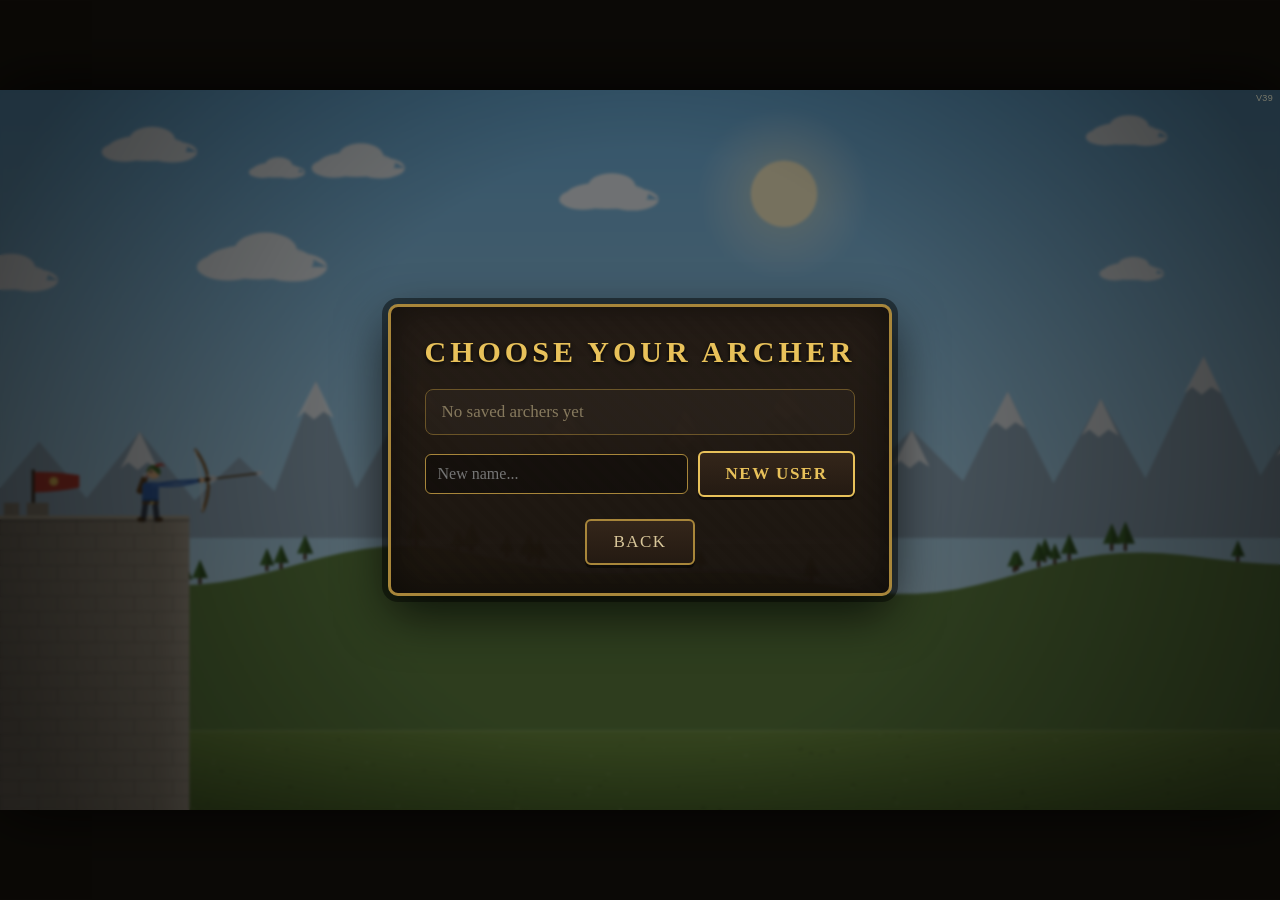
==== commit ee2e9b63: "V39: move high scores from JSONBin to Google Firebase Firestore JSONBin's free request quota ran out" ====
--- a/index.html
+++ b/index.html
@@ -4,12 +4,12 @@
 <meta charset="UTF-8">
 <meta name="viewport" content="width=device-width, initial-scale=1.0">
 <title>Castle Rangers</title>
-<link rel="stylesheet" href="style.css?v=38">
+<link rel="stylesheet" href="style.css?v=39">
 </head>
 <body>
 <div id="stage">
   <canvas id="game" width="1280" height="720"></canvas>
-  <div id="versionTag" aria-label="Game version">V38</div>
+  <div id="versionTag" aria-label="Game version">V39</div>
 
   <div id="hud" class="hidden">
     <div id="hudTop">
@@ -245,12 +245,12 @@
   </div>
 </div>
 
-<script src="js/data.js?v=38"></script>
-<script src="js/audio.js?v=38"></script>
-<script src="js/draw.js?v=38"></script>
-<script src="js/leaderboard.js?v=38"></script>
-<script src="js/game.js?v=38"></script>
-<script src="js/version-check.js?v=38"></script>
+<script src="js/data.js?v=39"></script>
+<script src="js/audio.js?v=39"></script>
+<script src="js/draw.js?v=39"></script>
+<script src="js/leaderboard.js?v=39"></script>
+<script src="js/game.js?v=39"></script>
+<script src="js/version-check.js?v=39"></script>
 </body>
 </html>
 
